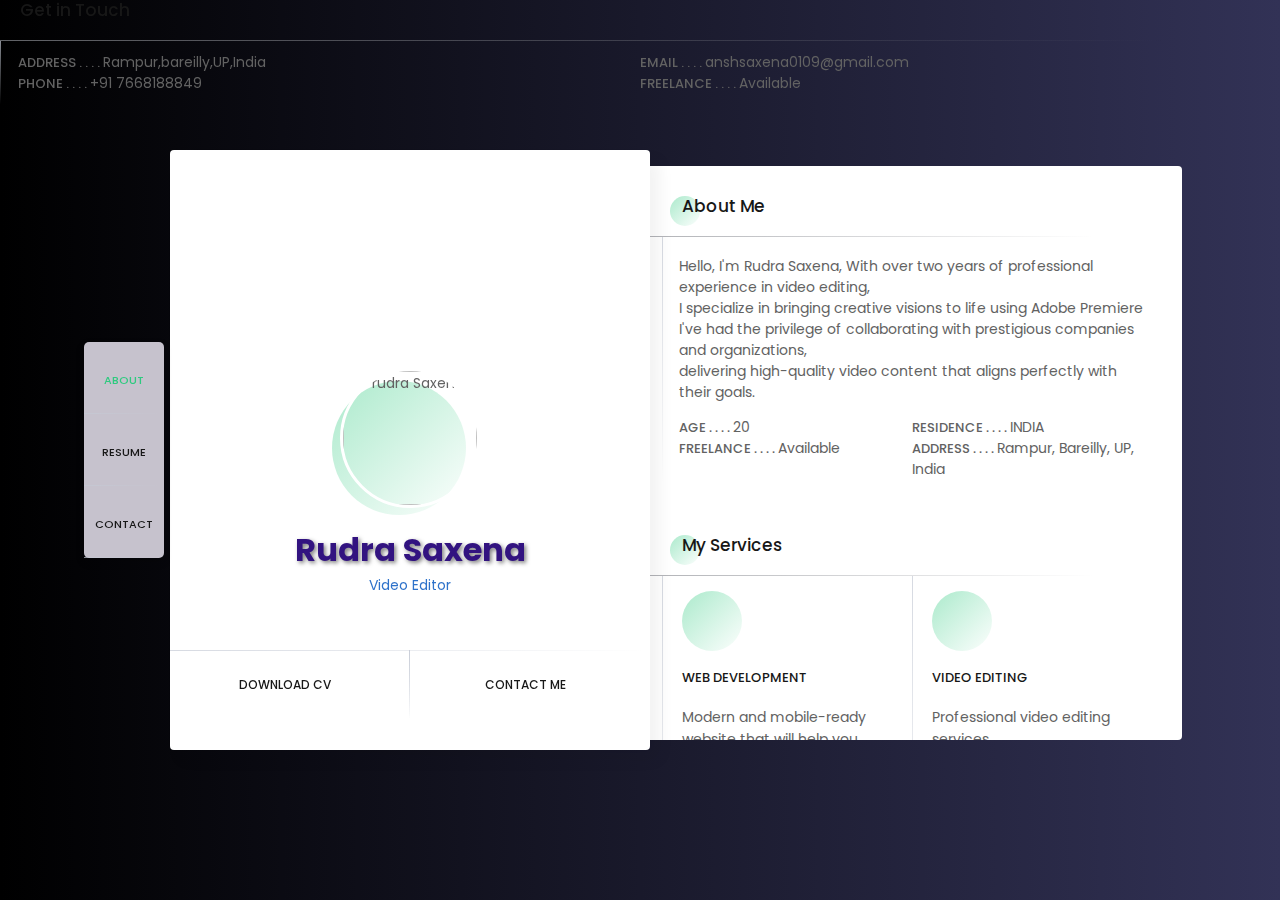
==== resume.html @ 6865bf32 "Add files via upload" ====
<html lang="en">

  <head>
      <meta charset="UTF-8" />
      <meta name ="viewport" content="width = device-width, initial-scale = 1" >
      <title>CV</title>
      <link type="text/css" rel="stylesheet" href="https://fonts.googleapis.com/css?family=Roboto:300,400,500,700|Google+Sans" />
      <link href="https://fonts.googleapis.com/css?family=Poppins:100,100i,200,200i,300,300i,400,400i,500,500i,600,600i,700,700i,800,800i,900,900i"
          rel="stylesheet" />
      <link rel="stylesheet" href="https://use.fontawesome.com/releases/v5.0.9/css/all.css" integrity="sha384-5SOiIsAziJl6AWe0HWRKTXlfcSHKmYV4RBF18PPJ173Kzn7jzMyFuTtk8JA7QQG1"
          crossorigin="anonymous" />
      <link rel="stylesheet" href="resume.css">
      <link rel="stylesheet" href="resume.js">
      <link rel="shortcut icon" href="./favicon.ico">
  </head>

<body> 
    <div class="background gradient">
      <!-- Delete if animation
        <ul class="bg-bubbles">
            <li></li>
            <li></li>
            <li></li>
            <li></li>
            <li></li>
            <li></li>
            <li></li>
            <li></li>
            <li></li>
            <li></li>
        </ul>
      -->
    </div>
    <div class="page">
        <header>
            <nav>
                <a href="#about" class="selected" id='getAbout'>
                    <span class="fas fa-user"></span>
                    <span class="link">About</span>
                </a>
                <a href="#resume" id='getResume'>
                    <span class="fas fa-file"></span>
                    <span class="link">Resume</span>
                </a>
                <a href="#contact" id='getContact'>
                    <span class="fas fa-at"></span>
                    <span class="link">Contact</span>
                </a>
            </nav>
        </header>
        <main>
            <section id="presentation" class="profile">
                <div class="profile-background"></div>
                <div>
                    <div class="profile-image">
                        <img src="me.jpg" alt="rudra Saxena">
                    </div>
                    <h1 class="profile-name" id="nombre">Rudra Saxena</h1>
                    <h2 class="profile-profession">Video Editor</h2>
                    <div class="profile-social" id="profile-social">
                        <a href="www.instagram.com/coolboyansh2020" class="fab fa-instagram"></a>
                    
                        <a href="https://github.com/rudra-saxena2020" class="fab fa-github"></a>
                        <a href="https://www.linkedin.com/in/rudrasaxena21" class="fab fa-linkedin"></a>
                    
                    </div>
                </div>
                <div class="profile-buttons">
                    <a href="Resume.docx" download>DOWNLOAD CV <i class="fas fa-download"></i></a>
                    <a href="+91 7668188849">CONTACT ME <i class="fas fa-arrow-right"></i></a>
                </div>
            </section>
            <section id="about" class="about view">
                <article class="about-aboutMe">
                    <h3 class="title">About Me</h3>
                    <div class="line-left">
                        <p>Hello, I'm Rudra Saxena,
                            With over two years of professional experience in video editing,<br> I specialize in bringing creative visions to life using Adobe Premiere <br> I've had the privilege of collaborating with prestigious companies and organizations,<br> delivering high-quality video content that aligns perfectly with their goals.
                            </p>
                        <div>
                            <div>
                                <span>AGE . . . . </span>20
                            </div>
                            <div>
                                <span>RESIDENCE . . . . </span>INDIA
                            </div>
                            <div>
                                <span>FREELANCE . . . . </span>Available
                            </div>
                            <div>
                                <span>ADDRESS . . . . </span>Rampur, Bareilly, UP, India
                            </div>
                        </div>
                    </div>
                </article>
                <article class="about-services">
                    <h3 class="title">My Services</h3>
                    <div class="line-left">
                        <article class="line-down">
                            <div class="fas fa-code"></div>
                            <h4>WEB DEVELOPMENT</h4>
                            <p>Modern and mobile-ready website that will help you reach all of your marketing.</p>
                        </article>
                        <article class="line-down">
                            <div class="fas fa-video editing"></div>
                            <h4>Video editing </h4>
                            <p>Professional video editing services.</p>
                        </article>
                        <article>
                            <div class="fas fa-gamepad"></div>
                            <h4>gamer</h4>
                            <p></p>
                        </article>
                        <article>
                            <div class="fas fa-pen-ruler">Adobe</div>
                            <h4>Graphic Design</h4>
                            <p>Creative Graphic Designing.</p>
                        </article>
                    </div>
                </article>
            </section>
            <section id="resume" class="resume">
                <h3 class="title">Resume</h3>
                <article class="resume-lines">
                    <section class="resume-line line-left">
                        <h4 class="line-down"> <i class="fas fa-briefcase"></i> Experience</h4>
                        <article class="line-down">
                            <div class="date active">Aug 2024 - Present</div>
                            <h5 class="name">Video Editor</h5>
                            <h6 class="company">CreateX</h6>
                            <p>Lead video editing projects using Adobe Premiere Pro, ensuring top-notch quality and creative output. Collaborate closely with clients to develop visually compelling and engaging content.</p>
                        </article>
                        <article class="line-down">
                            <div class="date">Jan 2022 - Present</div>
                            <h5 class="name">Freelance Video Editor</h5>
                            <h6 class="company">Self-Employed</h6>
                            <p>Deliver high-quality video editing services, focusing on motion graphics and narrative-driven content. Manage a variety of projects, including promotional videos and personal content, achieving high client satisfaction.</p>
                        </article>
                        <article class="line-down">
                            <div class="date">Mar 2023 - Apr 2024</div>
                            <h5 class="name">Video Editor</h5>
                            <h6 class="company">Vidventures</h6>
                            <p>Edited diverse video projects such as advertisements and social media content, focusing on strong visual storytelling.</p>
                        </article>
                        <article>
                            <div class="date">Feb 2022 - Jan 2024</div>
                            <h5 class="name">Video Editor</h5>
                            <h6 class="company">Encreatvrs</h6>
                            <p>Provided freelance video editing services with a specialization in Adobe After Effects for animations and visual effects.</p>
                        </article>
                    </section>
                    <section class="resume-line line-left">
                        <h4 class="line-down"> <i class="fas fa-university"></i> Education</h4>
                        <article class="line-down">
                            <div class="date">Aug 2022 - Jul 2025 (Expected)</div>
                            <h5 class="name">Bachelor of Computer Applications (BCA)</h5>
                            <h6 class="company">Invertis University, Bareilly, Uttar Pradesh</h6>
                            <p>Specializing in computer science with a focus on multimedia and video editing.</p>
                        </article>
                    </section>
                </article>
                <article class="resume-skills">
                    <h3 class="title">My Skills</h3>
                    <div>
                        <section class="line-left">
                            <h4 class="line-down"> <i class="fas fa-tv"></i> DESIGN</h4>
                            <div class="line-down">
                                <div>Adobe Premiere Pro</div>
                                <div><div style="width: 90%"></div></div>
                            </div>
                            <div class="line-down">
                                <div>Motion Graphics</div>
                                <div><div style="width: 85%"></div></div>
                            </div>
                            <div class="line-down">
                                <div>Graphic Design</div>
                                <div><div style="width: 80%"></div></div>
                            </div>
                            <div>
                                <div>Color Grading & Correction</div>
                                <div><div style="width: 75%"></div></div>
                            </div>
                        </section>
                        <section class="line-left">
                            <h4 class="line-down"><i class="fas fa-code"></i> CODING</h4>
                            <div class="line-down">
                                <div>HTML/CSS</div>
                                <div><div style="width: 70%"></div></div>
                            </div>
                            <div class="line-down">
                                <div>JavaScript</div>
                                <div><div style="width: 60%"></div></div>
                            </div>
                            <div class="line-down">
                                <div>Project Management</div>
                                <div><div style="width: 80%"></div></div>
                            </div>
                            <div>
                                <div>Social Media Content Creation</div>
                                <div><div style="width: 85%"></div></div>
                            </div>
                        </section>
                    </div>
                </article>
                
                    </div>
                </article>
            </section>
            <section id="contact" class="contact">
              <h3 class="title">Get in Touch</h3>
              <div class="contact-information line-left">
                <div>
                  <span>ADDRESS . . . . </span> Rampur,bareilly,UP,India
                </div>
                <div>
                  <span>EMAIL . . . . </span>anshsaxena0109@gmail.com
                </div>
                <div>
                  <span>PHONE . . . . </span> +91 7668188849
                </div>
                <div>
                  <span>FREELANCE . . . . </span> Available
                </div>
              </div>
            </section>
        </main>
    </div>

</body>

</html>
---- resume.css ----
body {
    background: linear-gradient(to right, rgb(0, 0, 0), rgb(50, 50, 86)); /* Black to Blue gradient */
    padding: 0;
    margin: 0;
    border: none;
    font-family: 'Poppins', sans-serif;
    font-size: 14px;
    color: #626262;
    letter-spacing: 0em;
    font-weight: 400;
    -webkit-font-smoothing: antialiased;
}

a {
    text-decoration: none;
    color: #171717;
}

.background.gradient {
    background: linear-gradient(to right, rgb(0, 0, 0), rgb(50, 50, 86)); /* Black to Blue gradient */
    position: fixed;
    overflow: hidden;
    top: 0;
    left: 0;
    width: 100%;
    height: 100%;
}

input, textarea, button {
    margin: 0;
    padding: 0;
    display: block;
    font-family: 'Poppins', sans-serif;
    font-size: 13px;
    width: 100%;
    height: 60px;
    color: #171717;
    background: none;
    border: none;
    border-bottom: 1px solid #d8dbe2;
    appearance: none;
    resize: none;
    outline: 0;
    transition: all 0.3s ease 0s;
    border-radius: 0px;
}

input:focus, textarea:focus, button:focus {
    color: #171717;
    border-bottom: 1px solid #362eca;
}

.title {
    text-align: left;
    margin: 0 0 15px 20px;
    padding: 0 0 5px 0;
    position: relative;
    font-size: 17px;
    color: #171717;
    line-height: 21px;
    font-weight: 500;
}

.title::before {
    content: '';
    position: absolute;
    left: -12px;
    top: 0;
    width: 30px;
    height: 30px;
    background: linear-gradient(135deg, rgba(46, 202, 127, 0.4) 0%, rgba(46, 202, 127, 0.01) 100%);
    z-index: -1;
    border-radius: 30px;
}

.title::after {
    content: '';
    position: absolute;
    left: -40px;
    bottom: -15px;
    width: 95%;
    height: 1px;
    background: radial-gradient(ellipse at left, rgba(143, 145, 151, 0.7) 0%, rgba(255, 255, 255, 0) 70%);
}

.line-left {
    position: relative;
}

.line-left::before {
    content: '';
    position: absolute;
    left: 0;
    top: 0;
    width: 1px;
    height: 100%;
    background: radial-gradient(ellipse at top, rgba(197, 202, 213, 0.7) 0%, rgba(255, 255, 255, 0) 70%);
}

.line-down {
    position: relative;
}

.line-down::after {
    content: '';
    position: absolute;
    left: 0;
    bottom: 0;
    width: 100%;
    height: 1px;
    background: radial-gradient(ellipse at left, rgba(197, 202, 213, 0.7) 0%, rgba(255, 255, 255, 0) 70%);
}

header {
    background-color: rgb(198, 194, 205);
    border-radius: 0 0 5px 5px;
    width: 100%;
    max-width: 540px;
    box-shadow: 0 4px 8px rgba(0, 0, 0, 0.2); /* Add shadow to header */
    position: fixed;
    top: 0;
    z-index: 100;
}

header nav {
    display: flex;
    justify-content: space-between;
    align-items: center;
    width: 100%;
}

header nav a {
    width: 100%;
    height: 72px;
    text-align: center;
    position: relative;
    display: flex;
    flex-direction: column;
    justify-content: center;
    transition: color 0.3s ease 0s;
    font-size: 20px;
}

header nav a::before {
    content: '';
    position: absolute;
    left: 0;
    bottom: 0;
    width: 1px;
    height: 100%;
    background: radial-gradient(ellipse at top, rgba(223, 224, 228, 0.7) 0%, rgba(255, 255, 255, 0) 70%);
}

header nav a .link {
    font-size: 11px;
    font-weight: 500;
    text-transform: uppercase;
    margin-top: 4px;
}

header nav a:hover {
    color: #2eca7f;
}

main {
    margin-top: 88px;
}

main .profile, main .about, main .resume, main .works, main .blog, main .contact {
    box-sizing: border-box;
    position: relative;
    background: #ffffff;
    text-align: center;
    z-index: 10;
    border-radius: 4px;
    max-width: 540px;
    margin: 0 auto;
}

main .about, main .resume, main .works, main .blog, main .contact {
    padding: 30px 20px 30px 20px;
    margin-top: 15px;
}

main .profile {
    margin-top: 18px;
    overflow: hidden;
}

.profile-background {
    height: 300px;
}

.profile-image {
    position: relative;
    height: 84px;
}

.profile-image img {
    position: relative;
    top: -82px;
    border-radius: 50%;
    border: 3px solid white;
    width: 134px;
    height: 134px; /* Ensure the height is the same as the width */
    object-fit: cover; /* Crop the image to fit the container */
}

.profile-image::before {
    content: '';
    position: absolute;
    top: -69px;
    left: calc(50% - 78px);
    width: 134px;
    height: 134px;
    background: linear-gradient(135deg, rgba(46, 202, 127, 0.4) 0%, rgba(46, 202, 127, 0.01) 100%);
    border-radius: 100%;
}

.profile-name {
    font-size: 32px;
    color: rgb(50, 19, 128); /* Changed to white for better contrast */
    line-height: 32px;
    font-weight: 400;
    margin: 0 auto 0 auto;
    font-weight: bolder;
    text-shadow: 2px 2px 4px rgba(0, 0, 0, 0.5); /* Add shadow to name */
}

.profile-profession {
    font-size: 14px;
    color: #2e72ca;
    line-height: 14px;
    font-weight: 400;
}

.profile-social a {
    transition: color 0.3s ease 0s;
    margin: 0 6px;
    font-size: 16px;
}

.profile-social a:hover {
    text-decoration: none;
    color: #2eca7f;
}

.profile-buttons {
    position: relative;
    display: flex;
    margin-top: 58px;
}

.profile-buttons::before {
    content: '';
    position: absolute;
    left: 0;
    top: 0;
    width: 100%;
    height: 1px;
    background: radial-gradient(ellipse at left, rgba(197, 202, 213, 0.7) 0%, rgba(255, 255, 255, 0) 70%);
}

.profile-buttons a {
    position: relative;
    width: 50%;
    height: 70px;
    display: flex;
    align-items: center;
    justify-content: center;
    transition: color 0.3s ease;
    line-height: 70px;
    font-size: 12px;
    font-weight: 500;
    color: #171717;
}

.profile-buttons a:hover {
    color: #332eca;
}

.profile-buttons a:first-child::before, .profile-buttons a:first-child::after {
    content: '';
    position: absolute;
    right: 0;
    top: 0;
    width: 1px;
    height: 100%;
    background: radial-gradient(ellipse at top, rgba(197, 202, 213, 0.7) 0%, rgba(255, 255, 255, 0) 70%);
}

.profile-buttons a i {
    margin-left: 10px;
    font-size: 15px;
}

.about-aboutMe > div {
    padding: 5px 17px;
    position: relative;
}

.about-aboutMe > div > div {
    display: flex;
    flex-wrap: wrap;
}

.about-aboutMe > div > div > div {
    width: 50%;
    text-align: left;
}

.about-aboutMe > div > div > div span {
    font-weight: 500;
    font-size: 13px;
}

.about-aboutMe p {
    text-align: left;
}

.about-services {
    margin-top: 50px;
}

.about-services > div {
    display: flex;
    flex-wrap: wrap;
    position: relative;
}

.about-services > div::after {
    content: '';
    position: absolute;
    left: 50%;
    top: 0;
    width: 1px;
    height: 100%;
    background: radial-gradient(ellipse at top, rgba(197, 202, 213, 0.7) 0%, rgba(255, 255, 255, 0) 70%);
}

.about-services article {
    position: relative;
    width: 50%;
    text-align: left;
    padding: 15px 20px;
    box-sizing: border-box;
}

.about-services article .fas {
    margin: 0;
    width: 60px;
    height: 60px;
    text-align: center;
    font-size: 32px;
    color: #2eca7f;
    background: linear-gradient(135deg, rgba(46, 202, 127, 0.4) 0%, rgba(46, 202, 127, 0.01) 100%);
    border-radius: 60px;
    display: flex;
    justify-content: center;
    align-items: center;
}

.about-services article h4 {
    font-size: 13px;
    color: #171717;
    font-weight: 500;
    text-transform: uppercase;
}

.about-services article p {
    font-size: 14px;
    line-height: 1.6;
    padding: 0;
}

.resume-lines {
    display: flex;
}

.resume-line h4 {
    margin: 0;
    text-align: left;
    padding: 20px 18px;
    font-size: 13px;
    line-height: 13px;
    color: #171717;
    font-weight: 500;
    text-transform: uppercase;
}

.resume-line h4 .fas {
    position: relative;
    float: left;
    top: -7px;
    width: 40px;
    height: 40px;
    font-size: 26px;
    color: #2eca7f;
}

.resume-line {
    flex: 1;
    text-align: left;
}

.resume-line article {
    padding: 15px 15px;
}

.resume-line .date {
    margin: 0 0 10px 0;
    padding: 0;
    position: relative;
    display: inline-block;
    font-size: 11px;
    line-height: 18px;
    color: #d8dbe2;
    font-weight: 500;
    text-transform: uppercase;
    border-radius: 4px;
}

.resume-line .date::before {
    content: '';
    position: absolute;
    left: -19px;
    top: 4px;
    width: 9px;
    height: 9px;
    background: #d8dbe2;
    border-radius: 9px;
}

.resume-line .date.active {
    color: #2eca7f;
}

.resume-line .date.active::before {
    background: #2eca7f;
}

.resume-line .name {
    margin: 0;
    font-size: 13px;
    color: #171717;
    font-weight: 500;
    text-transform: uppercase;
}

.resume-line .company {
    margin: 0 0 10px 0;
    font-size: 11px;
    color: #999999;
    font-weight: 300;
    text-transform: uppercase;
}

.resume-skills {
    margin-top: 50px;
}

.resume-skills > div {
    display: flex;
}

.resume-skills > div section {
    flex: 1;
    text-align: left;
}

.resume-skills > div section > div {
    padding: 18px 20px;
}

.resume-skills > div section > div > div:first-child {
    margin: 0 0 8px 0;
    font-size: 14px;
    line-height: 14px;
    color: #626262;
    text-align: left;
}

.resume-skills > div section > div > div:last-child {
    width: 100%;
    background: #d8dbe2;
    height: 4px;
}

.resume-skills > div section > div > div > div {
    background: #2eca7f;
    height: 4px;
}

.resume-skills h4 {
    margin: 0;
    text-align: left;
    padding: 20px 18px;
    font-size: 13px;
    line-height: 13px;
    color: #171717;
    font-weight: 500;
    text-transform: uppercase;
}

.resume-skills h4 .fas {
    position: relative;
    float: left;
    top: -7px;
    width: 40px;
    height: 40px;
    font-size: 26px;
    color: #2eca7f;
}

main .contact {
    margin-bottom: 40px;
}

.contact-information {
    display: flex;
    flex-wrap: wrap;
    padding: 11px 18px;
}

.contact-information > div {
    width: 50%;
    text-align: left;
}

.contact-information > div span {
    font-weight: 500;
    font-size: 13px;
}

@media only screen and (min-width: 540px) {
    header {
        left: calc(50% - 270px);
    }
}

@media only screen and (min-width: 1040px) {
    .selected {
        color: #2eca7f;
    }
    .page {
        position: absolute;
        top: 0;
        bottom: 0;
        left: 0;
        right: 0;
        display: flex;
        justify-content: center;
        align-items: center;
    }
    header {
        max-width: 80px;
        position: relative;
        border-radius: 5px;
        left: -6px;
    }
    header nav {
        display: flex;
        flex-direction: column;
    }
    header nav a::before {
        content: '';
        position: absolute;
        left: 0;
        bottom: 0;
        width: 100%;
        height: 1px;
        background: radial-gradient(ellipse at left, rgba(197, 202, 213, 0.7) 0%, rgba(255, 255, 255, 0) 70%);
    }

    main {
        display: flex;
        margin: 0;
        width: 1020px;
    }

    main .about, main .resume, main .contact {
        width: 0;
        height: 0;
        opacity: 0;
        overflow: hidden;
        position: relative;
        top: 16px;
        transform: translateX(-450px);
        transition: opacity 1s ease, transform 1s ease;
        z-index: 0;
        margin: 0;
        padding: 0;
    }

    main .profile {
        width: 480px;
        height: 600px;
        box-shadow: 10px 10px 15px rgba(0, 0, 0, 0.05);
        margin: 0;
    }

    main .view {
        height: 574px;
        width: 540px;
        padding: 30px 20px 30px 20px;
        overflow: auto;
        opacity: 1;
        transform: translateX(-8px);
    }

    main .view::-webkit-scrollbar {
        width: 5px;
    }

    main .view::-webkit-scrollbar-track {
        background: #ddd;
    }

    main .view::-webkit-scrollbar-thumb {
        background: #666;
    }

    main .contact {
        margin-bottom: 0;
    }
}
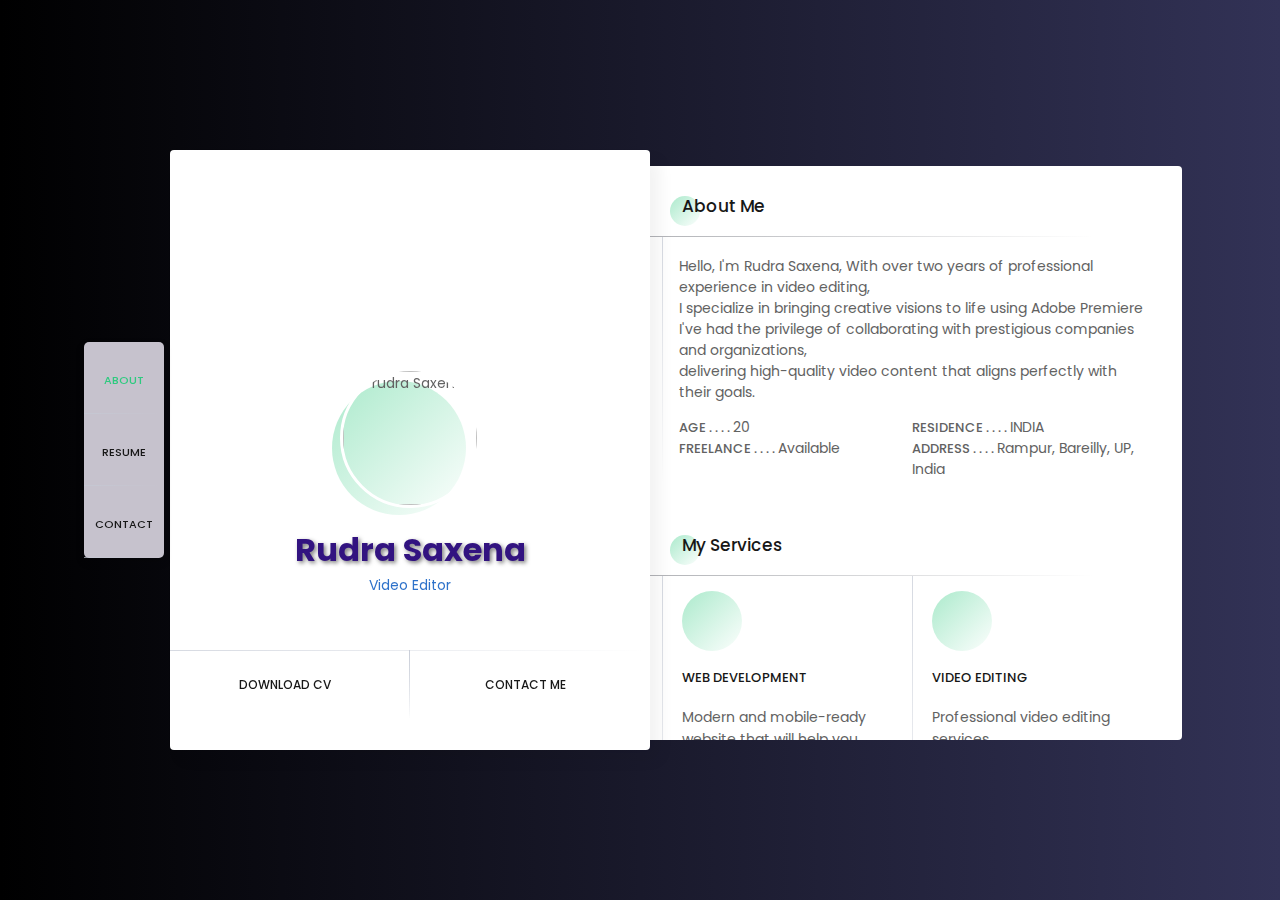
==== commit ea643d0f: "Update resume.html" ====
--- a/resume.html
+++ b/resume.html
@@ -1,22 +1,22 @@
 <html lang="en">
 
-  <head>
-      <meta charset="UTF-8" />
-      <meta name ="viewport" content="width = device-width, initial-scale = 1" >
-      <title>CV</title>
-      <link type="text/css" rel="stylesheet" href="https://fonts.googleapis.com/css?family=Roboto:300,400,500,700|Google+Sans" />
-      <link href="https://fonts.googleapis.com/css?family=Poppins:100,100i,200,200i,300,300i,400,400i,500,500i,600,600i,700,700i,800,800i,900,900i"
-          rel="stylesheet" />
-      <link rel="stylesheet" href="https://use.fontawesome.com/releases/v5.0.9/css/all.css" integrity="sha384-5SOiIsAziJl6AWe0HWRKTXlfcSHKmYV4RBF18PPJ173Kzn7jzMyFuTtk8JA7QQG1"
-          crossorigin="anonymous" />
-      <link rel="stylesheet" href="resume.css">
-      <link rel="stylesheet" href="resume.js">
-      <link rel="shortcut icon" href="./favicon.ico">
-  </head>
-
-<body> 
+<head>
+    <meta charset="UTF-8" />
+    <meta name="viewport" content="width=device-width, initial-scale=1">
+    <title>CV</title>
+    <link type="text/css" rel="stylesheet" href="https://fonts.googleapis.com/css?family=Roboto:300,400,500,700|Google+Sans" />
+    <link href="https://fonts.googleapis.com/css?family=Poppins:100,100i,200,200i,300,300i,400,400i,500,500i,600,600i,700,700i,800,800i,900,900i"
+        rel="stylesheet" />
+    <link rel="stylesheet" href="https://use.fontawesome.com/releases/v5.0.9/css/all.css" integrity="sha384-5SOiIsAziJl6AWe0HWRKTXlfcSHKmYV4RBF18PPJ173Kzn7jzMyFuTtk8JA7QQG1"
+        crossorigin="anonymous" />
+    <link rel="stylesheet" href="resume.css">
+    <script src="resume.js"></script>
+    <link rel="shortcut icon" href="./favicon.ico">
+</head>
+
+<body>
     <div class="background gradient">
-      <!-- Delete if animation
+        <!-- Delete if animation
         <ul class="bg-bubbles">
             <li></li>
             <li></li>
@@ -38,7 +38,7 @@
                     <span class="fas fa-user"></span>
                     <span class="link">About</span>
                 </a>
-                <a href="#resume" id='getResume'>
+                <a href="Resume.docx" id='getResume'>
                     <span class="fas fa-file"></span>
                     <span class="link">Resume</span>
                 </a>
@@ -58,16 +58,14 @@
                     <h1 class="profile-name" id="nombre">Rudra Saxena</h1>
                     <h2 class="profile-profession">Video Editor</h2>
                     <div class="profile-social" id="profile-social">
-                        <a href="www.instagram.com/coolboyansh2020" class="fab fa-instagram"></a>
-                    
+                        <a href="https://www.instagram.com/coolboyansh2020" class="fab fa-instagram"></a>
                         <a href="https://github.com/rudra-saxena2020" class="fab fa-github"></a>
                         <a href="https://www.linkedin.com/in/rudrasaxena21" class="fab fa-linkedin"></a>
-                    
                     </div>
                 </div>
                 <div class="profile-buttons">
                     <a href="Resume.docx" download>DOWNLOAD CV <i class="fas fa-download"></i></a>
-                    <a href="+91 7668188849">CONTACT ME <i class="fas fa-arrow-right"></i></a>
+                    <a href="tel:+917668188849">CONTACT ME <i class="fas fa-arrow-right"></i></a>
                 </div>
             </section>
             <section id="about" class="about view">
@@ -76,7 +74,7 @@
                     <div class="line-left">
                         <p>Hello, I'm Rudra Saxena,
                             With over two years of professional experience in video editing,<br> I specialize in bringing creative visions to life using Adobe Premiere <br> I've had the privilege of collaborating with prestigious companies and organizations,<br> delivering high-quality video content that aligns perfectly with their goals.
-                            </p>
+                        </p>
                         <div>
                             <div>
                                 <span>AGE . . . . </span>20
@@ -102,17 +100,17 @@
                             <p>Modern and mobile-ready website that will help you reach all of your marketing.</p>
                         </article>
                         <article class="line-down">
-                            <div class="fas fa-video editing"></div>
-                            <h4>Video editing </h4>
+                            <div class="fas fa-video"></div>
+                            <h4>Video editing</h4>
                             <p>Professional video editing services.</p>
                         </article>
                         <article>
                             <div class="fas fa-gamepad"></div>
-                            <h4>gamer</h4>
+                            <h4>Gamer</h4>
                             <p></p>
                         </article>
                         <article>
-                            <div class="fas fa-pen-ruler">Adobe</div>
+                            <div class="fas font-"></div>
                             <h4>Graphic Design</h4>
                             <p>Creative Graphic Designing.</p>
                         </article>
@@ -202,30 +200,27 @@
                         </section>
                     </div>
                 </article>
-                
-                    </div>
-                </article>
             </section>
             <section id="contact" class="contact">
-              <h3 class="title">Get in Touch</h3>
-              <div class="contact-information line-left">
-                <div>
-                  <span>ADDRESS . . . . </span> Rampur,bareilly,UP,India
+                <h3 class="title">Get in Touch</h3>
+                <div class="contact-information line-left">
+                    <div>
+                        <span>ADDRESS . . . . </span> Rampur, Bareilly, UP, India
+                    </div>
+                    <div>
+                        <span>EMAIL . . . . </span><a href="mailto:anshsaxena0109@gmail.com">anshsaxena0109@gmail.com</a>
+                    </div>
+                    <div>
+                        <span>PHONE . . . . </span><a href="tel:+917668188849">+91 7668188849</a>
+                    </div>
+                    <div>
+                        <span>FREELANCE . . . . </span> Available
+                    </div>
                 </div>
-                <div>
-                  <span>EMAIL . . . . </span>anshsaxena0109@gmail.com
-                </div>
-                <div>
-                  <span>PHONE . . . . </span> +91 7668188849
-                </div>
-                <div>
-                  <span>FREELANCE . . . . </span> Available
-                </div>
-              </div>
             </section>
         </main>
     </div>
 
 </body>
 
-</html>+</html>
--- a/resume.css
+++ b/resume.css
@@ -623,4 +623,70 @@
     main .contact {
         margin-bottom: 0;
     }
-}+}
+
+.resume {
+    padding: 20px;
+    background-color: #f9f9f9;
+}
+
+.resume .title {
+    font-size: 24px;
+    margin-bottom: 20px;
+}
+
+.resume .resume-lines {
+    display: flex;
+    flex-direction: column;
+}
+
+.resume .resume-line {
+    margin-bottom: 20px;
+}
+
+.resume .line-down {
+    margin-bottom: 10px;
+}
+
+.resume .date {
+    font-weight: bold;
+}
+
+.resume .name {
+    font-size: 18px;
+    margin: 5px 0;
+}
+
+.resume .company {
+    font-size: 16px;
+    color: #666;
+}
+
+.resume .resume-skills {
+    margin-top: 20px;
+}
+
+.resume .resume-skills .title {
+    font-size: 24px;
+    margin-bottom: 20px;
+}
+
+.resume .resume-skills .line-left {
+    margin-bottom: 20px;
+}
+
+.resume .resume-skills .line-down {
+    margin-bottom: 10px;
+}
+
+.resume .resume-skills .line-down div {
+    display: flex;
+    justify-content: space-between;
+    align-items: center;
+}
+
+.resume .resume-skills .line-down div div {
+    background-color: #ddd;
+    height: 10px;
+    border-radius: 5px;
+}
